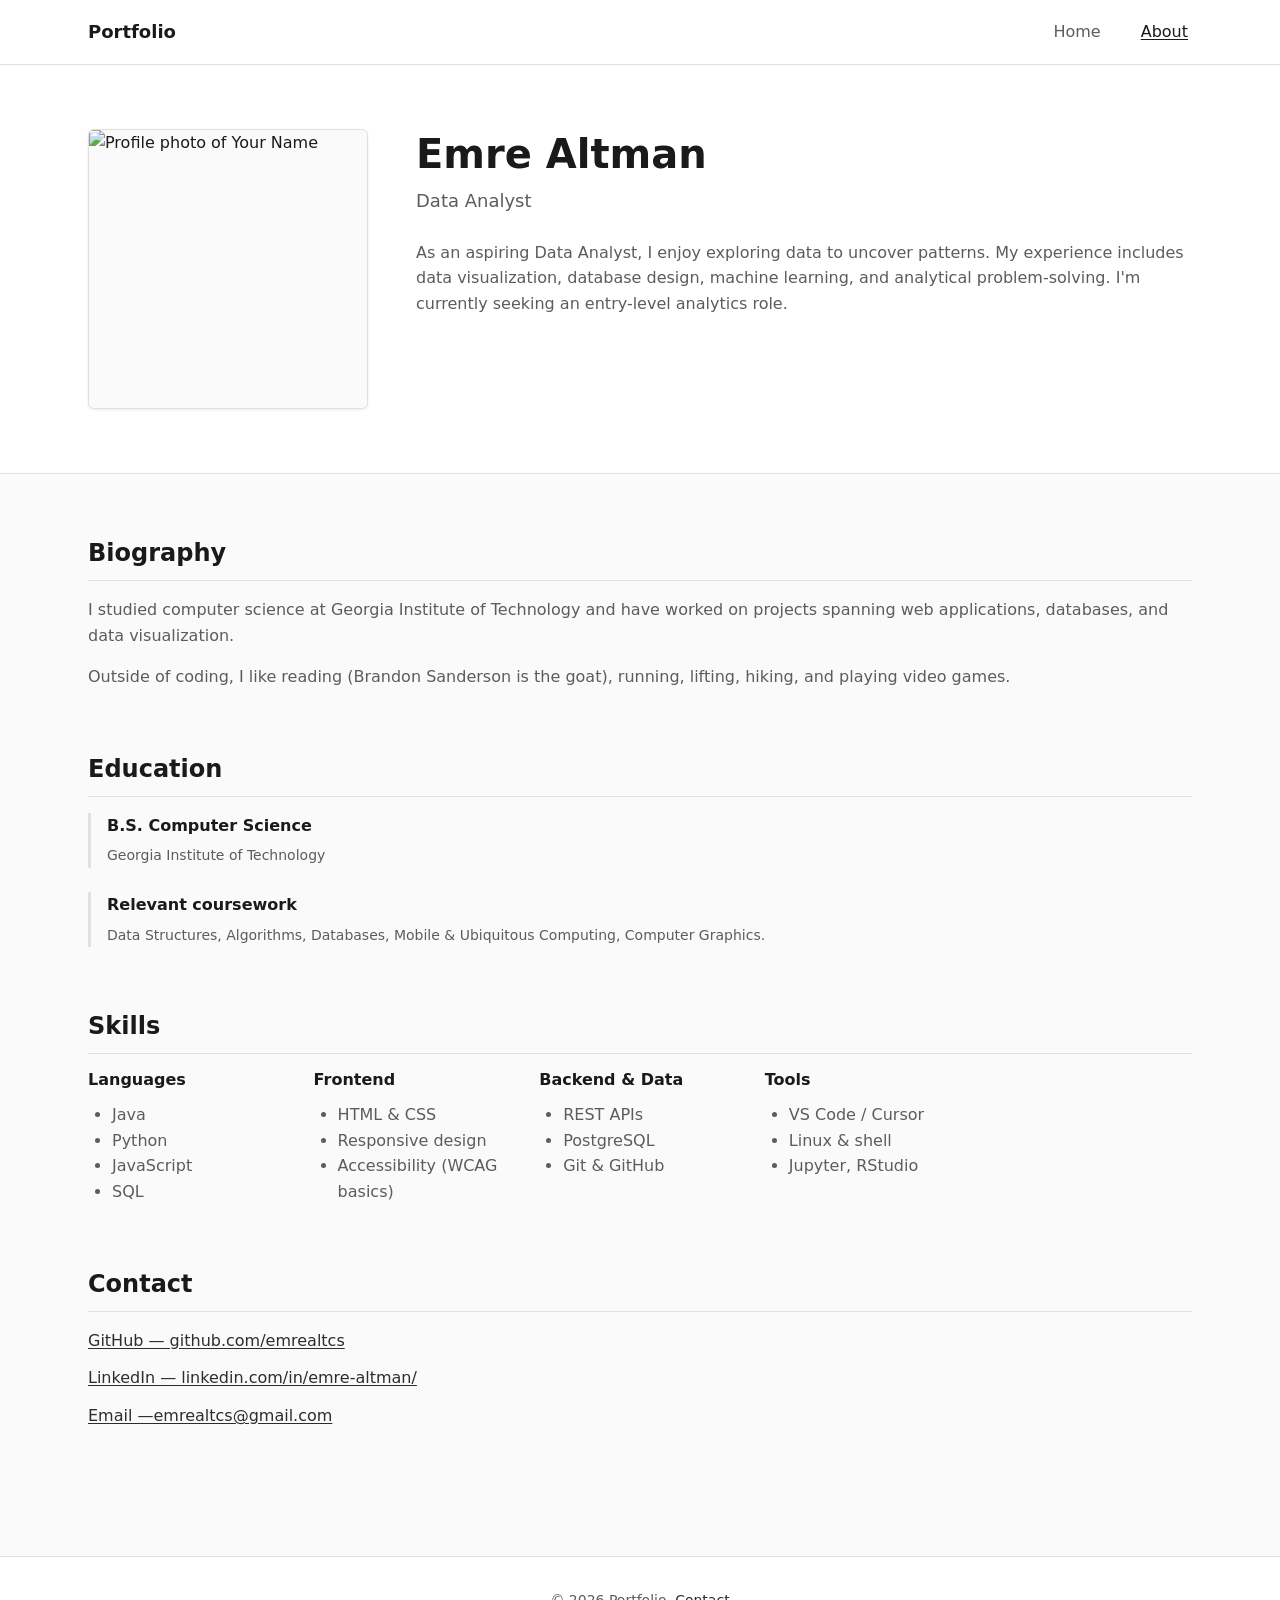
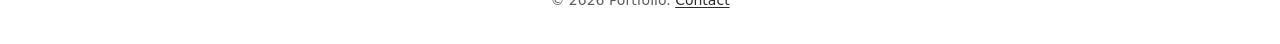
==== about.html @ 3888ca3c "init" ====
<!DOCTYPE html>
<html lang="en">
  <head>
    <meta charset="UTF-8" />
    <meta name="viewport" content="width=device-width, initial-scale=1.0" />
    <meta
      name="description"
      content="About me — biography, education, skills, and contact information."
    />
    <title>About | Portfolio</title>
    <link rel="stylesheet" href="css/styles.css" />
    <link rel="stylesheet" href="css/about.css" />
  </head>
  <body>
    <a class="skip-link" href="#main-content">Skip to main content</a>

    <header class="site-header">
      <nav class="site-nav" id="site-nav" aria-label="Main navigation"></nav>
    </header>

    <main id="main-content">
      <section class="about-hero" aria-labelledby="about-heading">
        <div class="container about-layout">
          <div class="profile-image-wrap">
            <img
              class="profile-image"
              src="assets/images/profile/pic.png"
              alt="Profile photo of Your Name"
              width="280"
              height="280"
            />
          </div>
          <div class="about-intro">
            <h1 id="about-heading">Emre Altman</h1>
            <p class="about-role">Data Analyst</p>
            <p>
              As an aspiring Data Analyst, I enjoy exploring data to uncover patterns.
              My experience includes data visualization, database design, machine learning, 
              and analytical problem-solving. I'm currently seeking an entry-level 
              analytics role.
            </p>
          </div>
        </div>
      </section>

      <div class="container about-content">
        <section class="about-block" aria-labelledby="bio-heading">
          <h2 id="bio-heading">Biography</h2>
          <p>
            I studied computer science at Georgia Institute of Technology and have worked on projects spanning web
            applications, databases, and data visualization.
          </p>
          <p>
            Outside of coding, I like reading (Brandon Sanderson is the goat), running, lifting, hiking, 
            and playing video games.
          </p>
        </section>

        <section class="about-block" aria-labelledby="education-heading">
          <h2 id="education-heading">Education</h2>
          <ul class="education-list">
            <li>
              <strong>B.S. Computer Science</strong>
              <span>Georgia Institute of Technology</span>
            </li>
            <li>
              <strong>Relevant coursework</strong>
              <span>
                Data Structures, Algorithms, Databases, Mobile & Ubiquitous Computing, 
                Computer Graphics.
              </span>
            </li>
          </ul>
        </section>

        <section class="about-block" aria-labelledby="skills-heading">
          <h2 id="skills-heading">Skills</h2>
          <div class="skills-grid">
            <div class="skill-category">
              <h3>Languages</h3>
              <ul>
                <li>Java</li>
                <li>Python</li>
                <li>JavaScript</li>
                <li>SQL</li>
              </ul>
            </div>
            <div class="skill-category">
              <h3>Frontend</h3>
              <ul>
                <li>HTML &amp; CSS</li>
                <li>Responsive design</li>
                <li>Accessibility (WCAG basics)</li>
              </ul>
            </div>
            <div class="skill-category">
              <h3>Backend &amp; Data</h3>
              <ul>
                <li>REST APIs</li>
                <li>PostgreSQL</li>
                <li>Git &amp; GitHub</li>
              </ul>
            </div>
            <div class="skill-category">
              <h3>Tools</h3>
              <ul>
                <li>VS Code / Cursor</li>
                <li>Linux &amp; shell</li>
                <li>Jupyter, RStudio</li>
              </ul>
            </div>
          </div>
        </section>

        <section class="about-block" aria-labelledby="contact-heading">
          <h2 id="contact-heading">Contact</h2>
          <ul class="contact-links">
            <li>
              <a
                href="https://github.com/emrealtcs"
                target="_blank"
                rel="noopener noreferrer"
              >
                GitHub — github.com/emrealtcs
              </a>
            </li>
            <li>
              <a
                href="https://www.linkedin.com/in/emre-altman/"
                target="_blank"
                rel="noopener noreferrer"
              >
                LinkedIn — linkedin.com/in/emre-altman/
              </a>
            </li>
            <li>
              <a href="mailto:emrealtcs@gmail.com">Email —emrealtcs@gmail.com</a>
            </li>
          </ul>
        </section>
      </div>
    </main>

    <footer class="site-footer" id="site-footer"></footer>

    <script src="js/projects.js"></script>
    <script src="js/main.js"></script>
    <script>
      document.addEventListener('DOMContentLoaded', () => {
        renderNavigation('about');
        renderFooter('about');
      });
    </script>
  </body>
</html>
---- css/styles.css ----
/* ==========================================================================
   Global styles — variables, reset, typography, layout, components
   ========================================================================== */

:root {
  /* Colors */
  --color-bg: #fafafa;
  --color-surface: #ffffff;
  --color-text: #1a1a1a;
  --color-text-muted: #5c5c5c;
  --color-border: #e0e0e0;
  --color-accent: #2d2d2d;
  --color-accent-hover: #000000;
  --color-focus: #2563eb;

  /* Typography */
  --font-family: "Segoe UI", system-ui, -apple-system, BlinkMacSystemFont, Roboto,
    "Helvetica Neue", Arial, sans-serif;
  --font-size-sm: 0.875rem;
  --font-size-base: 1rem;
  --font-size-lg: 1.125rem;
  --font-size-xl: 1.5rem;
  --font-size-2xl: 2rem;
  --font-size-3xl: 2.5rem;
  --line-height: 1.6;
  --line-height-tight: 1.25;

  /* Spacing scale (4px base) */
  --space-1: 0.25rem;
  --space-2: 0.5rem;
  --space-3: 0.75rem;
  --space-4: 1rem;
  --space-5: 1.5rem;
  --space-6: 2rem;
  --space-8: 3rem;
  --space-10: 4rem;
  --space-12: 5rem;

  /* Layout */
  --max-width: 72rem;
  --nav-height: 4rem;
  --radius: 6px;
  --shadow-sm: 0 1px 3px rgba(0, 0, 0, 0.08);
  --shadow-md: 0 4px 12px rgba(0, 0, 0, 0.08);
  --transition: 0.2s ease;
}

/* Reset */
*,
*::before,
*::after {
  box-sizing: border-box;
}

html {
  scroll-behavior: smooth;
}

body {
  margin: 0;
  overflow-x: hidden;
  font-family: var(--font-family);
  font-size: var(--font-size-base);
  line-height: var(--line-height);
  color: var(--color-text);
  background-color: var(--color-bg);
  min-height: 100vh;
  display: flex;
  flex-direction: column;
}

img,
video {
  max-width: 100%;
  height: auto;
  display: block;
}

a {
  color: var(--color-accent);
  text-decoration: underline;
  text-underline-offset: 2px;
}

a:hover {
  color: var(--color-accent-hover);
}

/* Focus states for keyboard users */
:focus-visible {
  outline: 2px solid var(--color-focus);
  outline-offset: 2px;
}

/* Skip link */
.skip-link {
  position: absolute;
  top: -100%;
  left: var(--space-4);
  padding: var(--space-2) var(--space-4);
  background: var(--color-surface);
  border: 1px solid var(--color-border);
  z-index: 1000;
}

.skip-link:focus {
  top: var(--space-4);
}

/* Layout */
.container {
  width: 100%;
  max-width: var(--max-width);
  margin-inline: auto;
  padding-inline: var(--space-5);
}

main {
  flex: 1;
}

/* Typography */
h1,
h2,
h3,
h4 {
  line-height: var(--line-height-tight);
  font-weight: 600;
  margin-top: 0;
}

h1 {
  font-size: var(--font-size-3xl);
}

h2 {
  font-size: var(--font-size-2xl);
  margin-bottom: var(--space-5);
}

h3 {
  font-size: var(--font-size-xl);
}

p {
  margin-top: 0;
  margin-bottom: var(--space-4);
  color: var(--color-text-muted);
}

.section {
  padding-block: var(--space-10);
}

.section-title {
  color: var(--color-text);
  margin-bottom: var(--space-6);
}

/* Navigation */
.site-header {
  position: sticky;
  top: 0;
  z-index: 100;
  background: var(--color-surface);
  border-bottom: 1px solid var(--color-border);
}

.site-nav {
  display: flex;
  align-items: center;
  justify-content: space-between;
  max-width: var(--max-width);
  margin-inline: auto;
  padding: var(--space-4) var(--space-5);
  min-height: var(--nav-height);
}

.nav-brand {
  font-weight: 600;
  font-size: var(--font-size-lg);
  color: var(--color-text);
  text-decoration: none;
}

.nav-brand:hover {
  color: var(--color-accent-hover);
}

.nav-menu {
  display: flex;
  gap: var(--space-6);
  list-style: none;
  margin: 0;
  padding: 0;
}

.nav-menu a {
  color: var(--color-text-muted);
  text-decoration: none;
  font-weight: 500;
  padding: var(--space-2) var(--space-1);
}

.nav-menu a:hover,
.nav-menu a[aria-current="page"] {
  color: var(--color-text);
}

.nav-menu a[aria-current="page"] {
  text-decoration: underline;
}

.nav-toggle {
  display: none;
  flex-direction: column;
  gap: 5px;
  background: none;
  border: none;
  cursor: pointer;
  padding: var(--space-2);
}

.nav-toggle-bar {
  display: block;
  width: 24px;
  height: 2px;
  background: var(--color-text);
}

/* Footer */
.site-footer {
  border-top: 1px solid var(--color-border);
  background: var(--color-surface);
  padding: var(--space-6) var(--space-5);
  text-align: center;
}

.site-footer p {
  margin: 0;
  font-size: var(--font-size-sm);
  color: var(--color-text-muted);
}

/* Buttons */
.btn {
  display: inline-block;
  padding: var(--space-3) var(--space-5);
  font-size: var(--font-size-base);
  font-weight: 500;
  font-family: inherit;
  text-decoration: none;
  border-radius: var(--radius);
  border: 1px solid transparent;
  cursor: pointer;
  transition: background-color var(--transition), color var(--transition),
    border-color var(--transition);
}

.btn-primary {
  background: var(--color-accent);
  color: var(--color-surface);
  border-color: var(--color-accent);
}

.btn-primary:hover {
  background: var(--color-accent-hover);
  border-color: var(--color-accent-hover);
  color: var(--color-surface);
}

.btn-secondary {
  background: var(--color-surface);
  color: var(--color-text);
  border-color: var(--color-border);
}

.btn-secondary:hover {
  border-color: var(--color-text-muted);
  color: var(--color-text);
}

.btn-group {
  display: flex;
  flex-wrap: wrap;
  gap: var(--space-4);
  margin-top: var(--space-6);
}

/* Tags */
.tag-list {
  display: flex;
  flex-wrap: wrap;
  gap: var(--space-2);
  list-style: none;
  margin: 0;
  padding: 0;
}

.tag {
  font-size: var(--font-size-sm);
  color: var(--color-text-muted);
  background: var(--color-bg);
  border: 1px solid var(--color-border);
  padding: var(--space-1) var(--space-3);
  border-radius: var(--radius);
}

/* Mobile navigation */
@media (max-width: 768px) {
  .nav-toggle {
    display: flex;
  }

  .nav-menu {
    display: none;
    position: absolute;
    top: 100%;
    left: 0;
    right: 0;
    flex-direction: column;
    background: var(--color-surface);
    border-bottom: 1px solid var(--color-border);
    padding: var(--space-4) var(--space-5);
    gap: var(--space-2);
  }

  .nav-menu.is-open {
    display: flex;
  }

  .site-nav {
    position: relative;
    flex-wrap: wrap;
  }

  h1 {
    font-size: var(--font-size-2xl);
  }
}

@media (prefers-reduced-motion: reduce) {
  html {
    scroll-behavior: auto;
  }

  *,
  *::before,
  *::after {
    transition-duration: 0.01ms !important;
  }
}
---- css/about.css ----
/* ==========================================================================
   About page — profile, bio, education, skills, contact
   ========================================================================== */

.about-hero {
  padding-block: var(--space-10);
  background: var(--color-surface);
  border-bottom: 1px solid var(--color-border);
}

.about-layout {
  display: grid;
  grid-template-columns: 280px 1fr;
  gap: var(--space-8);
  align-items: start;
}

.profile-image-wrap {
  border: 1px solid var(--color-border);
  border-radius: var(--radius);
  overflow: hidden;
  background: var(--color-bg);
  box-shadow: var(--shadow-sm);
}

.profile-image {
  width: 100%;
  aspect-ratio: 1;
  object-fit: cover;
}

.about-intro h1 {
  margin-bottom: var(--space-2);
}

.about-role {
  font-size: var(--font-size-lg);
  color: var(--color-text-muted);
  margin-bottom: var(--space-5);
}

.about-content {
  padding-block: var(--space-10);
}

.about-block {
  margin-bottom: var(--space-10);
}

.about-block h2 {
  font-size: var(--font-size-xl);
  margin-bottom: var(--space-4);
  padding-bottom: var(--space-3);
  border-bottom: 1px solid var(--color-border);
}

.education-list {
  list-style: none;
  margin: 0;
  padding: 0;
}

.education-list li {
  margin-bottom: var(--space-5);
  padding-left: var(--space-4);
  border-left: 3px solid var(--color-border);
}

.education-list strong {
  display: block;
  color: var(--color-text);
  margin-bottom: var(--space-1);
}

.education-list span {
  color: var(--color-text-muted);
  font-size: var(--font-size-sm);
}

.skills-grid {
  display: grid;
  grid-template-columns: repeat(auto-fill, minmax(200px, 1fr));
  gap: var(--space-5);
}

.skill-category h3 {
  font-size: var(--font-size-base);
  margin-bottom: var(--space-3);
  color: var(--color-text);
}

.skill-category ul {
  margin: 0;
  padding-left: var(--space-5);
  color: var(--color-text-muted);
}

.contact-links {
  list-style: none;
  margin: 0;
  padding: 0;
  display: flex;
  flex-direction: column;
  gap: var(--space-3);
}

.contact-links a {
  font-weight: 500;
}

@media (max-width: 768px) {
  .about-layout {
    grid-template-columns: 1fr;
    max-width: 280px;
    margin-inline: auto;
    text-align: center;
  }

  .about-intro {
    text-align: center;
  }

  .education-list li {
    text-align: left;
  }
}
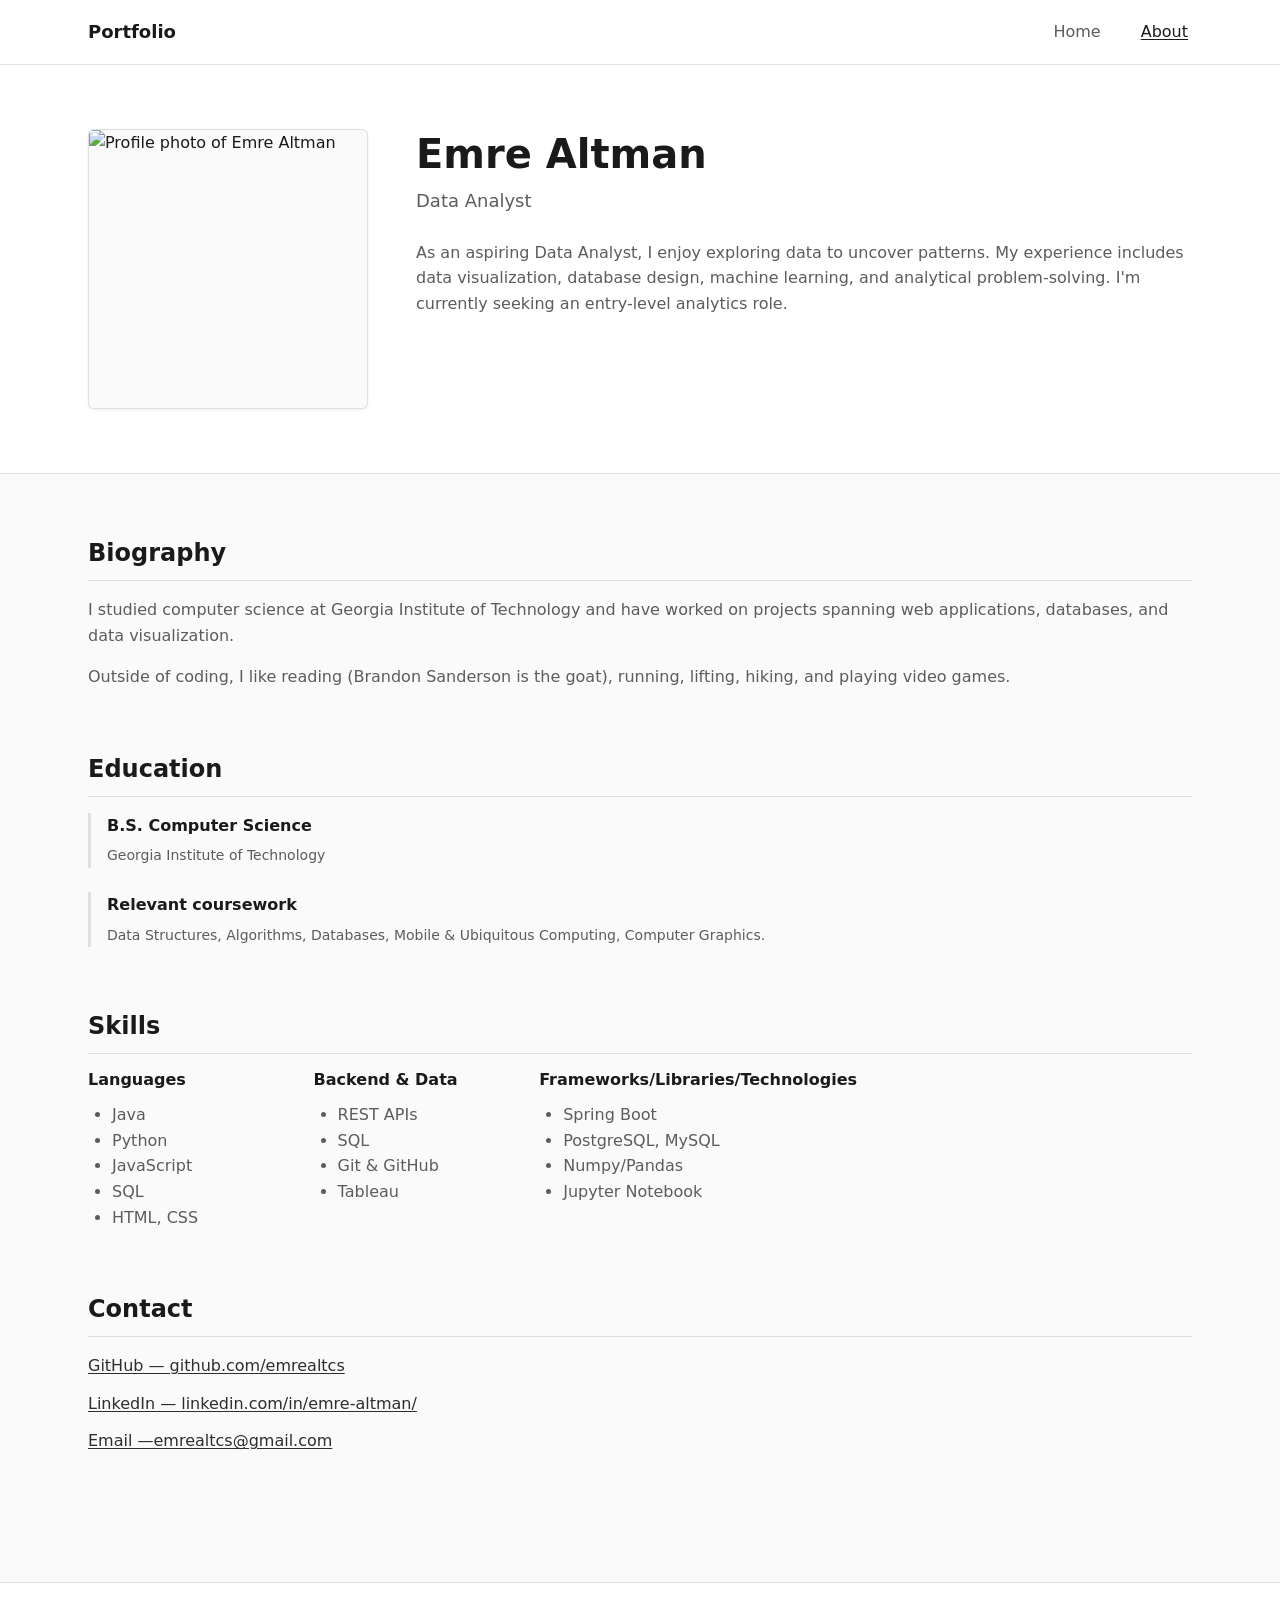
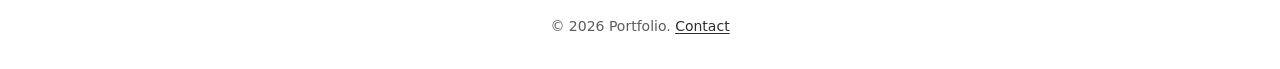
==== commit 58772b86: "youtube links, videos removed" ====
--- a/about.html
+++ b/about.html
@@ -20,12 +20,12 @@
 
     <main id="main-content">
       <section class="about-hero" aria-labelledby="about-heading">
-        <div class="container about-layout">
+        <div class="container profile-layout">
           <div class="profile-image-wrap">
             <img
               class="profile-image"
               src="assets/images/profile/pic.png"
-              alt="Profile photo of Your Name"
+              alt="Profile photo of Emre Altman"
               width="280"
               height="280"
             />
@@ -83,30 +83,25 @@
                 <li>Python</li>
                 <li>JavaScript</li>
                 <li>SQL</li>
-              </ul>
-            </div>
-            <div class="skill-category">
-              <h3>Frontend</h3>
-              <ul>
-                <li>HTML &amp; CSS</li>
-                <li>Responsive design</li>
-                <li>Accessibility (WCAG basics)</li>
+                <li>HTML, CSS</li>
               </ul>
             </div>
             <div class="skill-category">
               <h3>Backend &amp; Data</h3>
               <ul>
                 <li>REST APIs</li>
-                <li>PostgreSQL</li>
+                <li>SQL</li>
                 <li>Git &amp; GitHub</li>
+                <li>Tableau</li>
               </ul>
             </div>
             <div class="skill-category">
-              <h3>Tools</h3>
+              <h3>Frameworks/Libraries/Technologies</h3>
               <ul>
-                <li>VS Code / Cursor</li>
-                <li>Linux &amp; shell</li>
-                <li>Jupyter, RStudio</li>
+                <li>Spring Boot</li>
+                <li>PostgreSQL, MySQL</li>
+                <li>Numpy/Pandas</li>
+                <li>Jupyter Notebook</li>
               </ul>
             </div>
           </div>
--- a/css/styles.css
+++ b/css/styles.css
@@ -306,6 +306,28 @@
   border-radius: var(--radius);
 }
 
+/* Profile image layout (home + about) */
+.profile-layout {
+  display: grid;
+  grid-template-columns: 280px 1fr;
+  gap: var(--space-8);
+  align-items: start;
+}
+
+.profile-image-wrap {
+  border: 1px solid var(--color-border);
+  border-radius: var(--radius);
+  overflow: hidden;
+  background: var(--color-bg);
+  box-shadow: var(--shadow-sm);
+}
+
+.profile-image {
+  width: 100%;
+  aspect-ratio: 1;
+  object-fit: cover;
+}
+
 /* Mobile navigation */
 @media (max-width: 768px) {
   .nav-toggle {
@@ -337,6 +359,18 @@
   h1 {
     font-size: var(--font-size-2xl);
   }
+
+  .profile-layout {
+    grid-template-columns: 1fr;
+    max-width: 280px;
+    margin-inline: auto;
+    text-align: center;
+  }
+
+  .profile-layout .hero-intro,
+  .profile-layout .about-intro {
+    text-align: center;
+  }
 }
 
 @media (prefers-reduced-motion: reduce) {
--- a/css/about.css
+++ b/css/about.css
@@ -6,27 +6,6 @@
   padding-block: var(--space-10);
   background: var(--color-surface);
   border-bottom: 1px solid var(--color-border);
-}
-
-.about-layout {
-  display: grid;
-  grid-template-columns: 280px 1fr;
-  gap: var(--space-8);
-  align-items: start;
-}
-
-.profile-image-wrap {
-  border: 1px solid var(--color-border);
-  border-radius: var(--radius);
-  overflow: hidden;
-  background: var(--color-bg);
-  box-shadow: var(--shadow-sm);
-}
-
-.profile-image {
-  width: 100%;
-  aspect-ratio: 1;
-  object-fit: cover;
 }
 
 .about-intro h1 {
@@ -109,17 +88,6 @@
 }
 
 @media (max-width: 768px) {
-  .about-layout {
-    grid-template-columns: 1fr;
-    max-width: 280px;
-    margin-inline: auto;
-    text-align: center;
-  }
-
-  .about-intro {
-    text-align: center;
-  }
-
   .education-list li {
     text-align: left;
   }
